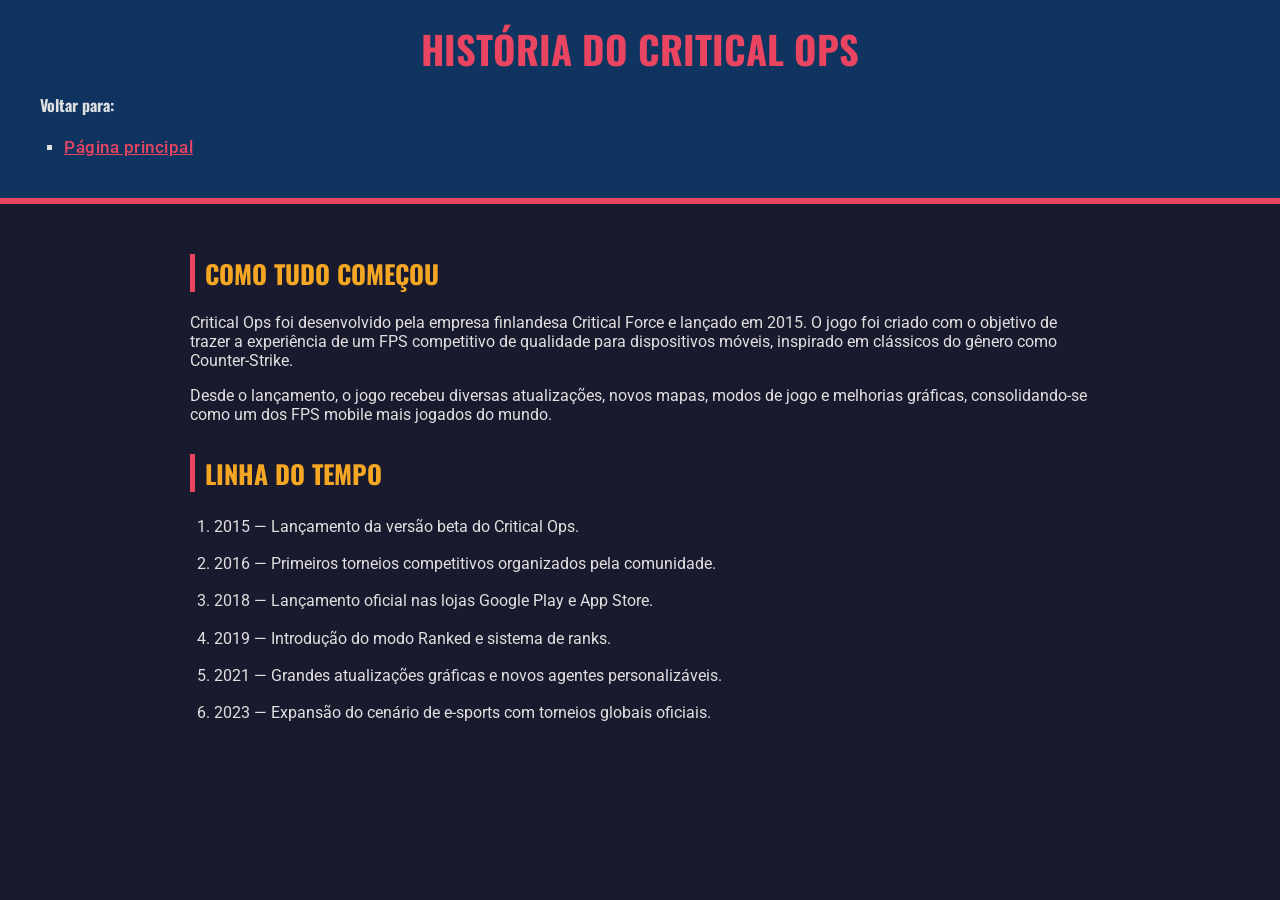
==== historia.html @ 35684496 "Add files via upload" ====
<!DOCTYPE html>
<html lang="pt-BR">
<head>
    <meta charset="UTF-8">
    <meta name="viewport" content="width=device-width, initial-scale=1.0">
    <title>História do Critical Ops</title>
    <link rel="icon" type="image/png" href="fds.png">
    <link rel="stylesheet" href="style.css">
</head>
<body>
    <header>
        <h1>História do Critical Ops</h1>
        <nav>
            <p><strong>Voltar para:</strong></p>
            <ul>
                <li><a href="index.html">Página principal</a></li>
            </ul>
        </nav>
    </header>
    <hr>
    <main>
        <section id="historia">
            <h2>Como tudo começou</h2>
            <p>
                Critical Ops foi desenvolvido pela empresa finlandesa Critical Force e lançado em 2015.
                O jogo foi criado com o objetivo de trazer a experiência de um FPS competitivo de qualidade
                para dispositivos móveis, inspirado em clássicos do gênero como Counter-Strike.
            </p>
            <p>
                Desde o lançamento, o jogo recebeu diversas atualizações, novos mapas, modos de jogo
                e melhorias gráficas, consolidando-se como um dos FPS mobile mais jogados do mundo.
            </p>

            <h2>Linha do tempo</h2>
            <ol>
                <li>2015 — Lançamento da versão beta do Critical Ops.</li>
                <li>2016 — Primeiros torneios competitivos organizados pela comunidade.</li>
                <li>2018 — Lançamento oficial nas lojas Google Play e App Store.</li>
                <li>2019 — Introdução do modo Ranked e sistema de ranks.</li>
                <li>2021 — Grandes atualizações gráficas e novos agentes personalizáveis.</li>
                <li>2023 — Expansão do cenário de e-sports com torneios globais oficiais.</li>
            </ol>
        </section>
    </main>
</body>
</html>
---- style.css ----
/*importei a fonte do google fonts*/
@import url('https://fonts.googleapis.com/css2?family=Oswald:wght@400;700&family=Roboto:wght@400;500&display=swap');

/*cor de fundo da pagina, cor do texto e fonte  */
body {
    background-color: #1a1a2e;  
    color: #e0e0e0;               
    font-family: 'Roboto', sans-serif; 
    font-size: 16px;
    margin: 0;
    padding: 0;
}

/*estilização do header */
header {
    background-color: #0f3460;  
    padding: 20px 40px;
    border-bottom: 4px solid #e94560; 
    /*borda inferior vermelha*/
}

/*titulo, fonte diferente e cor para título */
h1 {
    font-family: 'Oswald', sans-serif; 
    color: #e94560;                   
    font-size: 2.4em;
    text-align: center;
    text-transform: uppercase;   
    margin: 0 0 10px 0;
}

/*Estilização dos subtitulos*/
h2 {
    font-family: 'Oswald', sans-serif;
    color: #f5a623;          
    font-size: 1.6em;
    text-align: left;
    border-left: 5px solid #e94560; 
    padding-left: 10px;
    margin-top: 30px;
    text-transform: uppercase;
}



/*linha horizontal */
hr {
    border: none;
    border-top: 2px solid #e94560;
    margin: 0;
}

/*imagens, margin para centralizar a imagem,, border para colocar bordas azuis em volta da imagem, box shadow sombra */
img {
    display: block;
    max-width: 100%;
    border-radius: 8px;
    margin: 16px auto;      
    border: 3px solid #0f3460;
    box-shadow: 0 4px 16px rgba(0, 0, 0, 0.5);
}

/*estilização do link */
a {
    color: #e94560;   
    font-weight: 500;
}


/*lista ordenada do nav e dos modos de jogo */
ol {
    padding-left: 24px;
    list-style-type: decimal; 
}

/*lista não ordenada (links e recursos) */
ul {
    padding-left: 24px;
    list-style-type: square;
}

/*itens de lista */
li {
    margin-bottom: 10px;
    line-height: 1.7;
}



/*seção O que é */
#o-que-e {
    background-color: #16213e;
    padding: 24px;
    border-radius: 8px;
    margin-bottom: 24px;
}

/*seção Objetivo */
#objetivo {
    background-color: #1a1a2e;
    padding: 24px;
    border-radius: 8px;
    margin-bottom: 24px;
}

/*seção Modos de jogo */
#modos {
    background-color: #16213e;
    padding: 24px;
    border-radius: 8px;
    margin-bottom: 24px;
}

/*seção Links e Recursos */
#links {
    background-color: #1a1a2e;
    padding: 24px;
    border-radius: 8px;
    margin-bottom: 24px;
}


/*conteúdo principal, margin e padding do box model */
.conteudo-principal {
    max-width: 900px;
    margin: 30px auto;      
    padding: 0 24px;        
}

/*classe para a nav */
.nav-menu {
    background-color: #0f3460;
    padding: 12px 20px;      
    border-radius: 8px;
    margin-top: 14px;      
    border: 2px solid #e94560; 
    border-style: dashed;     
}

/*classe destaque, para o texto */
.destaque {
    background-color: #e94560;
    color: #ffffff;
    padding: 2px 8px;
    border-radius: 4px;
    font-weight: 700;
}

/*mesmo estilo para h1,h2 e strong, mesma fonte */
h1, h2, strong {
    font-family: 'Oswald', sans-serif;
}

/*link com destaque maior */
nav a, #links a {
    font-size: 1.05em;
    letter-spacing: 0.5px;
}


/*main usa padding e margem para afastar do contorno */
main {
    padding: 20px;          
    margin: 0 auto;         
    max-width: 900px;        
}

/*rodapé basico*/
footer {
    text-align: center;
    padding: 16px;
    background-color: #0f3460;
    color: #aaaaaa;
    font-size: 0.85em;
    border-top: 3px solid #e94560;
    margin-top: 40px;
}
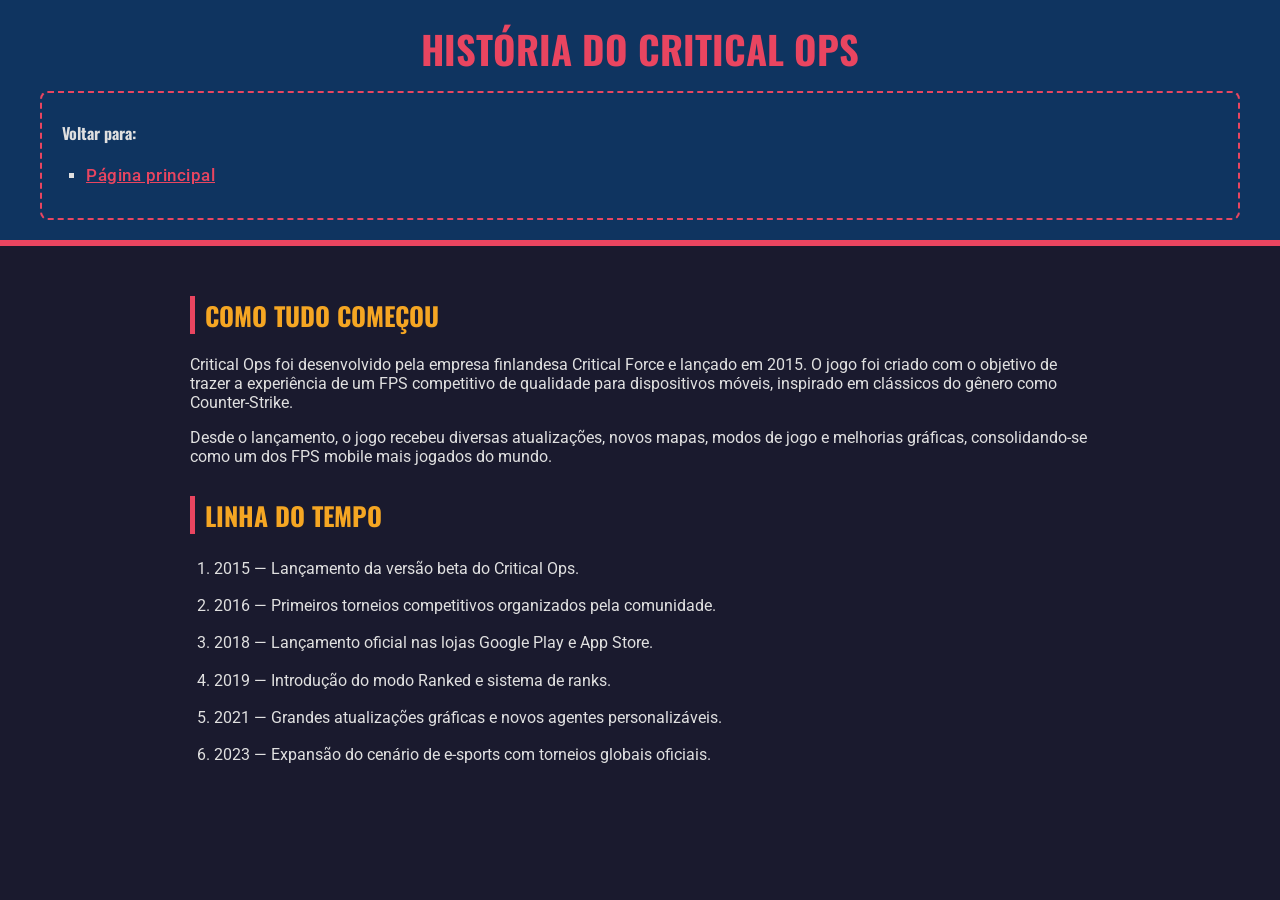
==== commit c7a0f738: "Refactor historia.html for improved structure" ====
--- a/historia.html
+++ b/historia.html
@@ -10,7 +10,7 @@
 <body>
     <header>
         <h1>História do Critical Ops</h1>
-        <nav>
+        <nav class="nav-menu">
             <p><strong>Voltar para:</strong></p>
             <ul>
                 <li><a href="index.html">Página principal</a></li>
--- a/style.css
+++ b/style.css
@@ -119,14 +119,6 @@
     margin-bottom: 24px;
 }
 
-
-/*conteúdo principal, margin e padding do box model */
-.conteudo-principal {
-    max-width: 900px;
-    margin: 30px auto;      
-    padding: 0 24px;        
-}
-
 /*classe para a nav */
 .nav-menu {
     background-color: #0f3460;
@@ -135,15 +127,6 @@
     margin-top: 14px;      
     border: 2px solid #e94560; 
     border-style: dashed;     
-}
-
-/*classe destaque, para o texto */
-.destaque {
-    background-color: #e94560;
-    color: #ffffff;
-    padding: 2px 8px;
-    border-radius: 4px;
-    font-weight: 700;
 }
 
 /*mesmo estilo para h1,h2 e strong, mesma fonte */
@@ -164,14 +147,3 @@
     margin: 0 auto;         
     max-width: 900px;        
 }
-
-/*rodapé basico*/
-footer {
-    text-align: center;
-    padding: 16px;
-    background-color: #0f3460;
-    color: #aaaaaa;
-    font-size: 0.85em;
-    border-top: 3px solid #e94560;
-    margin-top: 40px;
-}
